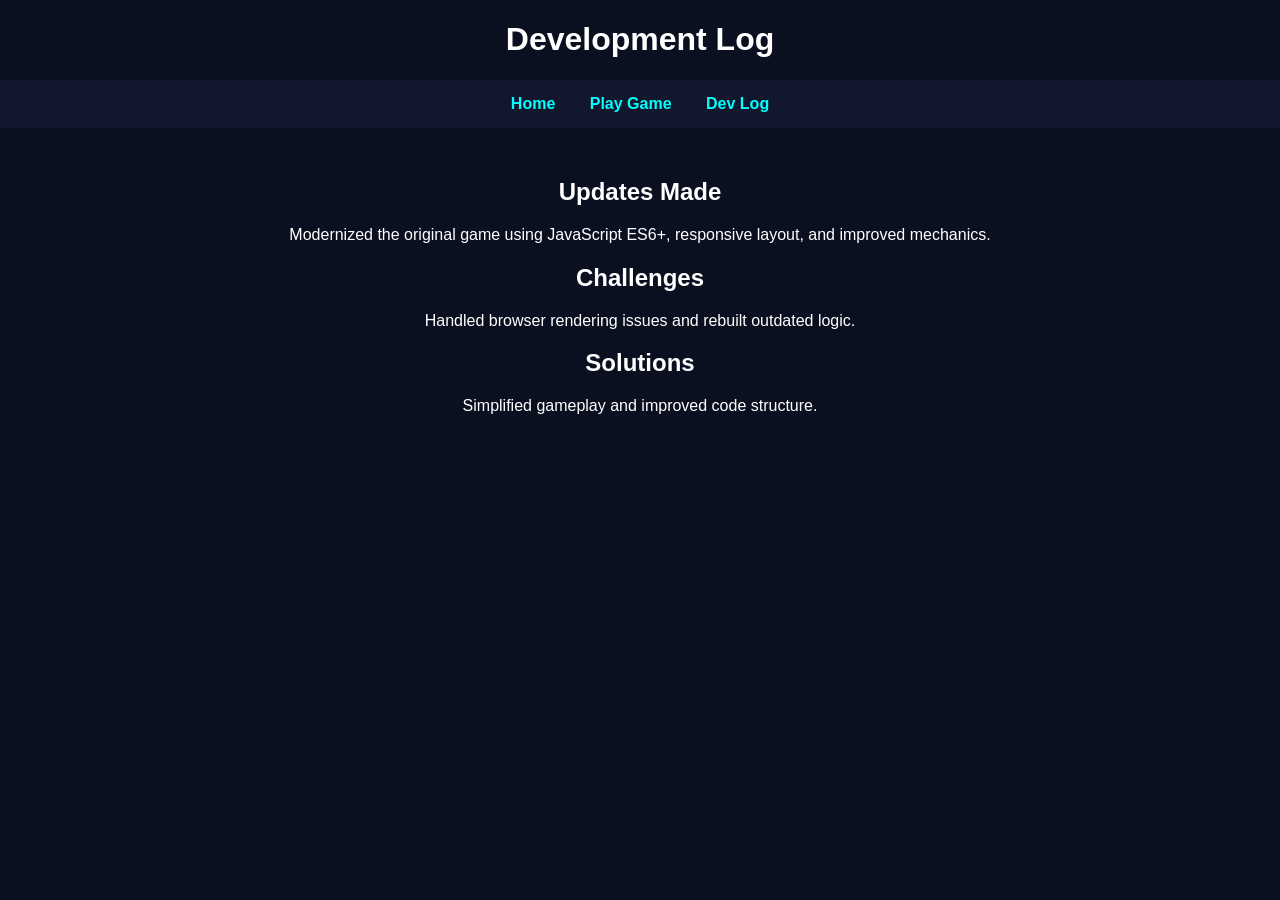
==== devlog.html @ 921afde9 "Create devlog.html for project updates Added a development log page with updates, challenges, and so" ====
<!DOCTYPE html>
<html lang="en">
<head>
<meta charset="UTF-8">
<meta name="viewport" content="width=device-width, initial-scale=1.0">
<title>Dev Log</title>
<link rel="stylesheet" href="css/styles.css">
</head>
<body>

<h1>Development Log</h1>

<nav>
  <a href="index.html">Home</a>
  <a href="game.html">Play Game</a>
  <a href="devlog.html">Dev Log</a>
</nav>

<main>
<h2>Updates Made</h2>
<p>Modernized the original game using JavaScript ES6+, responsive layout, and improved mechanics.</p>

<h2>Challenges</h2>
<p>Handled browser rendering issues and rebuilt outdated logic.</p>

<h2>Solutions</h2>
<p>Simplified gameplay and improved code structure.</p>
</main>

</body>
</html>
---- css/styles.css ----
body {
  margin: 0;
  font-family: Arial, sans-serif;
  background: #0b1020;
  color: white;
  text-align: center;
}

header {
  padding: 30px;
}

nav {
  background: #11182d;
  padding: 15px;
}

nav a {
  color: cyan;
  margin: 0 15px;
  text-decoration: none;
  font-weight: bold;
}

main {
  padding: 30px;
}

section {
  margin-bottom: 40px;
}

footer {
  padding: 20px;
  background: #11182d;
}
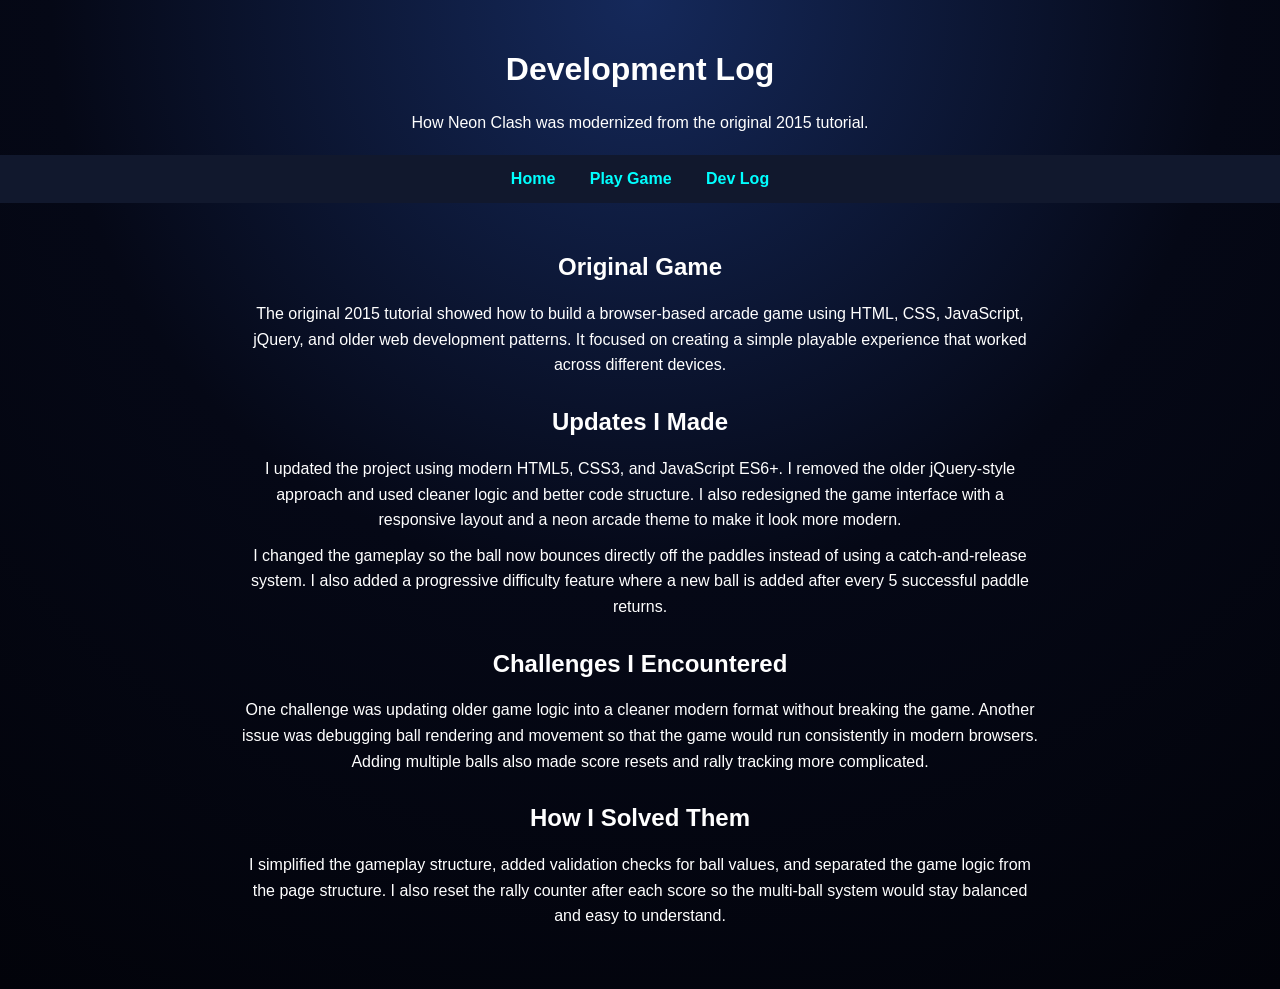
==== commit ddcc7341: "Revise dev log with modernization details Updated the dev log to reflect the modernization of the ga" ====
--- a/devlog.html
+++ b/devlog.html
@@ -1,31 +1,72 @@
 <!DOCTYPE html>
 <html lang="en">
 <head>
-<meta charset="UTF-8">
-<meta name="viewport" content="width=device-width, initial-scale=1.0">
-<title>Dev Log</title>
-<link rel="stylesheet" href="css/styles.css">
+  <meta charset="UTF-8">
+  <meta name="viewport" content="width=device-width, initial-scale=1.0">
+  <title>Neon Clash Dev Log</title>
+  <link rel="stylesheet" href="css/styles.css">
 </head>
 <body>
 
-<h1>Development Log</h1>
+  <header>
+    <h1>Development Log</h1>
+    <p>How Neon Clash was modernized from the original 2015 tutorial.</p>
+  </header>
 
-<nav>
-  <a href="index.html">Home</a>
-  <a href="game.html">Play Game</a>
-  <a href="devlog.html">Dev Log</a>
-</nav>
+  <nav>
+    <a href="index.html">Home</a>
+    <a href="game.html">Play Game</a>
+    <a href="devlog.html">Dev Log</a>
+  </nav>
 
-<main>
-<h2>Updates Made</h2>
-<p>Modernized the original game using JavaScript ES6+, responsive layout, and improved mechanics.</p>
+  <main>
+    <section>
+      <h2>Original Game</h2>
+      <p>
+        The original 2015 tutorial showed how to build a browser-based arcade
+        game using HTML, CSS, JavaScript, jQuery, and older web development
+        patterns. It focused on creating a simple playable experience that
+        worked across different devices.
+      </p>
+    </section>
 
-<h2>Challenges</h2>
-<p>Handled browser rendering issues and rebuilt outdated logic.</p>
+    <section>
+      <h2>Updates I Made</h2>
+      <p>
+        I updated the project using modern HTML5, CSS3, and JavaScript ES6+.
+        I removed the older jQuery-style approach and used cleaner logic and
+        better code structure. I also redesigned the game interface with a
+        responsive layout and a neon arcade theme to make it look more modern.
+      </p>
+      <p>
+        I changed the gameplay so the ball now bounces directly off the paddles
+        instead of using a catch-and-release system. I also added a progressive
+        difficulty feature where a new ball is added after every 5 successful
+        paddle returns.
+      </p>
+    </section>
 
-<h2>Solutions</h2>
-<p>Simplified gameplay and improved code structure.</p>
-</main>
+    <section>
+      <h2>Challenges I Encountered</h2>
+      <p>
+        One challenge was updating older game logic into a cleaner modern
+        format without breaking the game. Another issue was debugging ball
+        rendering and movement so that the game would run consistently in
+        modern browsers. Adding multiple balls also made score resets and
+        rally tracking more complicated.
+      </p>
+    </section>
+
+    <section>
+      <h2>How I Solved Them</h2>
+      <p>
+        I simplified the gameplay structure, added validation checks for ball
+        values, and separated the game logic from the page structure. I also
+        reset the rally counter after each score so the multi-ball system would
+        stay balanced and easy to understand.
+      </p>
+    </section>
+  </main>
 
 </body>
 </html>
--- a/css/styles.css
+++ b/css/styles.css
@@ -1,13 +1,13 @@
 body {
   margin: 0;
   font-family: Arial, sans-serif;
-  background: #0b1020;
+  background: radial-gradient(circle at top, #15295b 0%, #050816 50%, #02030a 100%);
   color: white;
   text-align: center;
 }
 
 header {
-  padding: 30px;
+  padding: 30px 20px 10px;
 }
 
 nav {
@@ -23,14 +23,45 @@
 }
 
 main {
-  padding: 30px;
+  padding: 30px 20px;
 }
 
 section {
-  margin-bottom: 40px;
+  margin-bottom: 30px;
 }
 
 footer {
   padding: 20px;
   background: #11182d;
 }
+
+canvas {
+  width: min(92vw, 900px);
+  height: auto;
+  max-width: 100%;
+  border-radius: 20px;
+  border: 1px solid rgba(255,255,255,0.12);
+  box-shadow: 0 0 30px rgba(54,243,255,0.15), 0 0 60px rgba(255,79,216,0.08);
+  background: linear-gradient(180deg, rgba(255,255,255,0.02), rgba(255,255,255,0.01));
+}
+
+.hud {
+  display: flex;
+  justify-content: center;
+  align-items: center;
+  gap: 12px;
+  flex-wrap: wrap;
+}
+
+.pill {
+  border: 1px solid rgba(255,255,255,0.18);
+  background: rgba(255,255,255,0.06);
+  padding: 8px 14px;
+  border-radius: 999px;
+}
+
+p {
+  line-height: 1.6;
+  max-width: 800px;
+  margin: 10px auto;
+}
